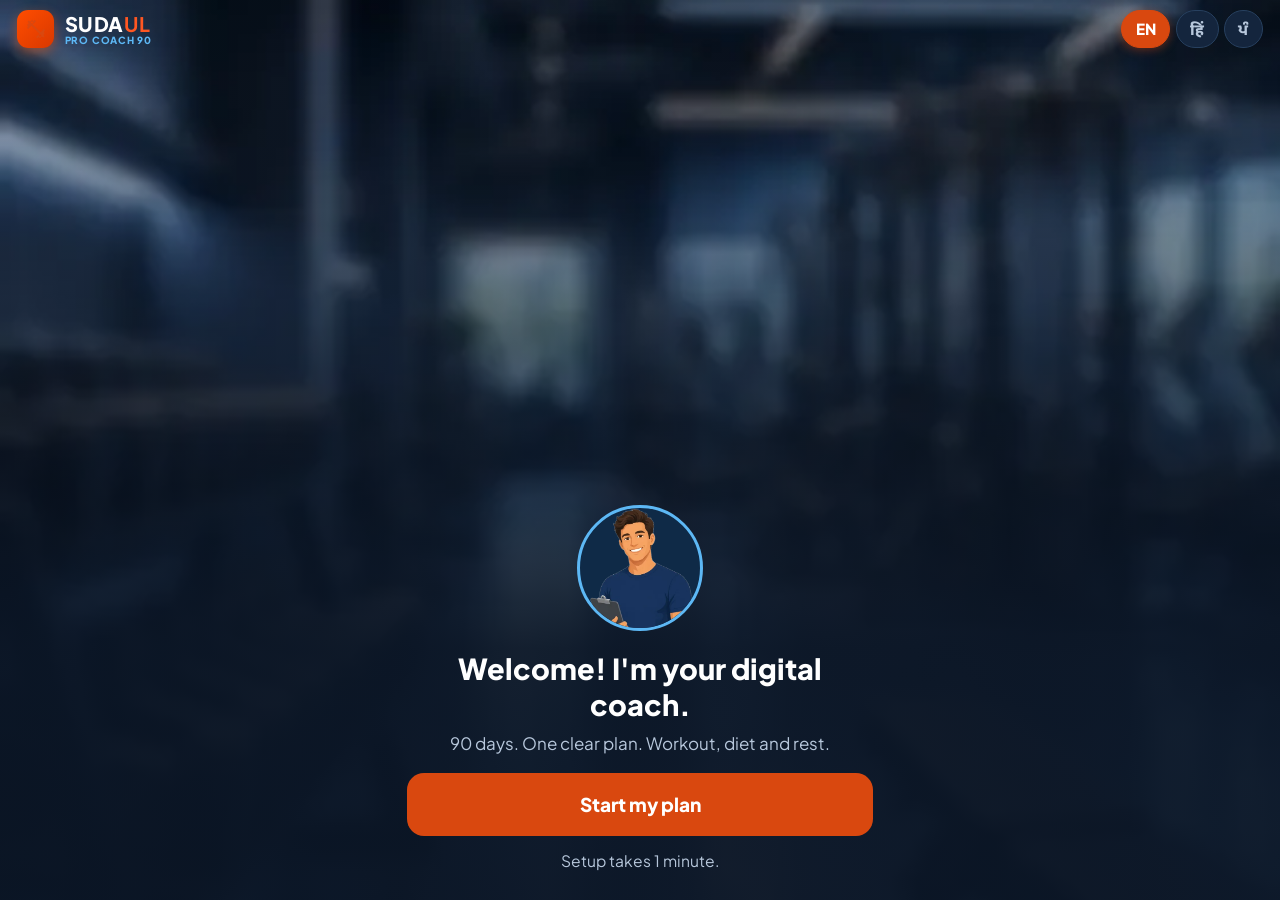
==== index.html @ 7822849e "Add files via upload" ====
<!doctype html>
<html lang="en"><head><meta charset="utf-8">
<meta name="viewport" content="width=device-width,initial-scale=1,viewport-fit=cover">
<meta name="theme-color" content="#0B1626">
<meta name="mobile-web-app-capable" content="yes">
<title>Sudaul · 90-day coach</title>
<link rel="manifest" href="manifest.json">
<link rel="icon" type="image/png" href="[data-uri]"><link rel="apple-touch-icon" href="[data-uri]">
<link rel="preconnect" href="https://fonts.googleapis.com">
<link rel="preconnect" href="https://fonts.gstatic.com" crossorigin>
<link href="https://fonts.googleapis.com/css2?family=Plus+Jakarta+Sans:wght@500;600;700;800&family=Noto+Sans+Devanagari:wght@500;600;700;800&family=Noto+Sans+Gurmukhi:wght@500;600;700;800&display=swap" rel="stylesheet">
<link rel="stylesheet" href="styles.css?v=11">
</head><body><div id="app"></div><script src="app.js?v=11"></script><script>if("serviceWorker" in navigator&&location.protocol.indexOf("http")===0)navigator.serviceWorker.register("sw.js").catch(function(){})</script></body></html>
---- styles.css ----
:root{--bg:#0B1626;--card:#14253D;--card2:#1b3354;--blue:#5DB8F5;--orange:#D9480F;--white:#fff;--muted:#B7C7DB;--line:#27405f;color-scheme:dark}
*{box-sizing:border-box;-webkit-tap-highlight-color:transparent}
html{font-size:17px}
body{margin:0;background:var(--bg);color:var(--white);font-family:"Plus Jakarta Sans","Noto Sans Devanagari","Noto Sans Gurmukhi",system-ui,-apple-system,BlinkMacSystemFont,"Segoe UI",Roboto,sans-serif;line-height:1.5;min-height:100vh}
button{font:inherit;color:inherit;border:0;background:none;cursor:pointer}
h1,h2,h3,p{margin:0}
h1{font-size:1.7rem;line-height:1.25;font-weight:800}h2{font-size:1.3rem;font-weight:800}h3{font-size:1.08rem;font-weight:700}
.muted{color:var(--muted)}.blue{color:var(--blue)}.sm{font-size:.92rem}
.top{position:fixed;top:0;left:0;right:0;z-index:30;display:flex;justify-content:space-between;align-items:center;padding:.6rem 1rem;padding-top:max(.6rem,env(safe-area-inset-top));background:rgba(11,22,38,.92);backdrop-filter:blur(10px)}
.top.clear{background:transparent;backdrop-filter:none}
.brand{font-weight:800;font-size:1.15rem;letter-spacing:.02em}.brand b{color:var(--orange)}
.langs{display:flex;gap:.3rem}.langs button{padding:.35rem .7rem;border-radius:99px;background:var(--card);font-weight:700;font-size:.9rem;color:var(--muted)}.langs button.on{background:var(--blue);color:#06182b}
html,body{height:100%;overflow-x:hidden;-webkit-overflow-scrolling:touch}
#app{min-height:100vh;display:flex;flex-direction:column}
.page{max-width:30rem;width:100%;margin:0 auto;padding:calc(5.4rem + env(safe-area-inset-top)) 1rem calc(7.8rem + env(safe-area-inset-bottom));box-sizing:border-box;min-height:100vh}
.page::after{content:"";display:block;height:2.5rem;clear:both}
.pad{max-width:30rem;width:100%;margin:0 auto;padding:calc(5.4rem + env(safe-area-inset-top)) 1rem calc(7.8rem + env(safe-area-inset-bottom));box-sizing:border-box;min-height:100vh}
.pad::after{content:"";display:block;height:2.5rem;clear:both}
.nav{position:fixed;bottom:0;left:0;right:0;z-index:30;display:flex;justify-content:center;background:rgba(11,22,38,.96);border-top:1px solid var(--line);padding-bottom:env(safe-area-inset-bottom)}
.nav>div{display:flex;width:100%;max-width:30rem}.nav button{flex:1;padding:.7rem 0 .6rem;font-size:.85rem;color:var(--muted);display:flex;flex-direction:column;align-items:center;gap:.15rem}.nav button.on{color:var(--blue);font-weight:700}.nav svg{width:1.55rem;height:1.55rem}
.welcome{position:fixed;inset:0;background:#0B1626 center/cover;display:flex;flex-direction:column;justify-content:flex-end}
.welcome:before{content:"";position:absolute;inset:0;background:linear-gradient(180deg,rgba(11,22,38,.15),rgba(11,22,38,.55) 38%,rgba(11,22,38,.95) 72%)}
.wbody{position:relative;max-width:30rem;width:100%;margin:0 auto;padding:1.2rem 1.3rem calc(1.6rem + env(safe-area-inset-bottom));text-align:center}
.coach{width:7.4rem;height:7.4rem;border-radius:50%;margin:0 auto 1.1rem;background:#0f2a47;border:3px solid var(--blue);overflow:hidden}.coach img{width:100%;height:100%;object-fit:cover;object-position:50% 12%}
.btn{display:block;width:100%;padding:1rem;border-radius:1rem;background:var(--orange);color:#fff;font-weight:800;font-size:1.12rem;text-align:center}.btn:active{transform:scale(.98)}
.btn.sec{background:transparent;border:2px solid var(--blue);color:var(--blue)}.btn:disabled{opacity:.4}
.card{background:var(--card);border-radius:1.1rem;padding:1.05rem}
.bar{height:.5rem;border-radius:99px;background:var(--line);overflow:hidden}.bar i{display:block;height:100%;background:var(--blue);border-radius:99px;transition:width .3s}
.opt{display:block;width:100%;text-align:left;padding:1.05rem 1.1rem;margin-bottom:.7rem;border-radius:1rem;background:var(--card);border:2px solid transparent;font-weight:700;font-size:1.08rem}.opt.on{border-color:var(--blue);background:var(--card2)}
.inp{width:100%;padding:1rem;border-radius:1rem;border:2px solid var(--line);background:var(--card);color:#fff;font:inherit;font-size:1.15rem}.inp:focus{outline:none;border-color:var(--blue)}
.row{display:flex;justify-content:space-between;align-items:center;gap:.6rem}.gap{display:flex;gap:.6rem}
.chip{padding:.2rem .7rem;border-radius:99px;background:var(--card2);color:var(--blue);font-weight:700;font-size:.88rem}
.stat{flex:1;text-align:center}.stat b{display:block;font-size:1.6rem;color:var(--blue)}
.grid7{display:grid;grid-template-columns:repeat(7,1fr);gap:.35rem}
.cell{aspect-ratio:1;border-radius:.7rem;background:var(--card);font-weight:700;font-size:.95rem;display:flex;align-items:center;justify-content:center;position:relative}
.cell.rest{color:var(--muted);background:transparent;border:1px dashed var(--line)}.cell.done{background:var(--blue);color:#06182b}.cell.today{outline:3px solid var(--orange)}
.tabs{display:flex;gap:.4rem;margin-bottom:1rem}.tabs button{flex:1;padding:.7rem .2rem;border-radius:.9rem;background:var(--card);font-weight:700;font-size:.92rem;color:var(--muted)}.tabs button.on{background:var(--blue);color:#06182b}
.ex{display:flex;gap:.8rem;padding:.9rem 0;border-bottom:1px solid var(--line)}.ex:last-child{border:0}
.num{flex:none;width:2.2rem;height:2.2rem;border-radius:50%;background:var(--card2);color:var(--blue);display:flex;align-items:center;justify-content:center;font-weight:800}
.sets{color:var(--orange);font-weight:800;margin-top:.15rem}
.sp{height:1rem}.sp2{height:.5rem}
.back{color:var(--blue);font-weight:700;padding:.4rem 0;margin-bottom:.4rem}
.dots{display:flex;gap:.35rem;justify-content:center;margin:0 0 1rem}

.run{position:fixed;inset:0;z-index:50;background:var(--bg);display:flex;flex-direction:column;padding:max(1rem,env(safe-area-inset-top)) 1.2rem max(1.2rem,env(safe-area-inset-bottom))}
.run.rest{background:#124a85}.run.rest .bar{background:rgba(255,255,255,.25)}
.rtop{display:flex;align-items:center;gap:.8rem;margin-bottom:1.4rem}.ib{padding:.5rem .8rem;border-radius:.8rem;background:var(--card);font-weight:800}.ib.sm{font-size:.82rem;color:var(--muted)}
.rmid{flex:1;display:flex;flex-direction:column;max-width:30rem;width:100%;margin:0 auto;padding-top:.6rem}
.timer{font-size:4.2rem;font-weight:800;color:var(--blue);font-variant-numeric:tabular-nums;margin:1.2rem 0 .6rem;line-height:1.1}.timer.white{color:#fff}
.bar.tb{height:.6rem}.grow{flex:1}
.btn.wh{background:#fff;color:#124a85}.btn.sec2{background:rgba(255,255,255,.18);color:#fff}
.gap .btn{flex:1}.run.fin{background:radial-gradient(circle at 50% 18%,#17345a,var(--bg) 62%)}

.runpage{min-height:100vh;display:flex;flex-direction:column;padding:1rem;padding-top:max(1rem,env(safe-area-inset-top));max-width:30rem;margin:0 auto}.restbg{background:#0f3f78;max-width:none}.restbg>*{max-width:30rem;width:100%;margin-left:auto;margin-right:auto}
.runtop{display:flex;justify-content:space-between;align-items:center;margin-bottom:.8rem}.ib{width:2.6rem;height:2.6rem;border-radius:50%;background:var(--card);font-size:1.1rem}
.pill{padding:.4rem .75rem;border-radius:99px;background:var(--card);font-weight:700;font-size:.85rem;color:var(--muted)}.pill.on{background:var(--blue);color:#06182b}
.center{flex:1;display:flex;flex-direction:column;align-items:center;justify-content:center;text-align:center;padding-bottom:2rem}.ring{width:13rem;height:13rem}.trophy{width:8rem;height:8rem}
.bigrep{display:flex;flex-direction:column;align-items:center}.bigrep b{font-size:5.5rem;line-height:1;color:var(--blue)}.bigrep span{color:var(--muted);font-size:1.2rem}
.gap .opt{margin-bottom:0;text-align:center;font-size:.95rem;padding:.9rem .3rem}.center .gap{width:100%}.center .btn{width:100%}
.sheet{position:fixed;inset:0;z-index:60;background:rgba(0,0,0,.65);display:flex;align-items:flex-end;justify-content:center;padding:1rem}.sheet .card{width:100%;max-width:30rem}.sheet .opt{background:var(--card2)}

.brand{display:flex;align-items:center;gap:.4rem}.brand svg{width:1.6rem;height:1.6rem;color:var(--orange)}

.opt.meal{margin-bottom:.6rem}.ib:disabled{opacity:.3}.nav button{font-size:.78rem}

.fl{flex:1;display:block}.fl span{display:block;font-size:.85rem;color:var(--muted);margin-bottom:.25rem}select.inp{appearance:none;background-image:none}.chips{display:flex;flex-wrap:wrap;gap:.4rem;margin-top:.4rem}.chipb{padding:.45rem .75rem;border-radius:99px;background:var(--card2);color:#fff;font-size:.88rem;font-weight:600}.warnc{color:var(--orange)!important}.card.row{width:100%}

.exfig{flex:none;width:5.4rem}.exfig svg{width:100%;height:auto;background:var(--card2);border-radius:.7rem;display:block}.fig.big{width:100%;max-width:19rem;height:auto;background:var(--card);border-radius:1rem;margin-bottom:.8rem}

.vid{width:100%;max-height:34vh;border-radius:1rem;background:#000;object-fit:cover;display:block;margin:.4rem auto}.vthumb{width:100%;height:100%;object-fit:cover;border-radius:.6rem;display:block}

/* Clean & Detailed Exercise Cards + Day-by-Day Plan UI */
.excard{background:var(--card2);border:1px solid var(--line);border-radius:1rem;padding:.85rem;margin-bottom:.75rem;cursor:pointer;transition:transform .15s,border-color .15s}
.excard:last-child{margin-bottom:0}
.excard:active{transform:scale(.99);border-color:var(--blue)}
.exhead{display:flex;align-items:center;gap:.75rem}
.exanim{position:relative;flex:none;width:5.6rem;background:var(--bg);border:1px solid var(--line);border-radius:.75rem;padding:.2rem;overflow:hidden}
.exanim svg{width:100%;height:auto;display:block}
.exstep{position:absolute;top:.25rem;left:.25rem;width:1.35rem;height:1.35rem;border-radius:50%;background:var(--blue);color:#06182b;font-size:.75rem;font-weight:800;display:flex;align-items:center;justify-content:center}
.exmeta{flex:1;min-width:0}
.exmeta h3{font-size:1.02rem;line-height:1.25;margin-bottom:.3rem}
.exbadges{display:flex;flex-wrap:wrap;gap:.35rem;margin-bottom:.25rem}
.setsbadge{padding:.18rem .55rem;border-radius:.45rem;background:rgba(217,72,15,.18);border:1px solid rgba(217,72,15,.45);color:#ff8a5b;font-weight:800;font-size:.82rem}
.restbadge{padding:.18rem .55rem;border-radius:.45rem;background:rgba(93,184,245,.14);color:var(--blue);font-weight:700;font-size:.8rem}
.exmus{font-size:.8rem;color:var(--muted);margin-top:.15rem}
.exthumb{position:relative;flex:none;width:3.6rem;height:3.6rem;border-radius:.65rem;overflow:hidden;border:1px solid var(--line);background:#000}
.exthumb img{width:100%;height:100%;object-fit:cover;display:block}
.vplay{position:absolute;inset:0;display:flex;align-items:center;justify-content:center;background:rgba(0,0,0,.35);color:#fff;font-size:.85rem}
.excue{font-size:.88rem;color:var(--muted);margin-top:.55rem;padding-top:.5rem;border-top:1px dashed var(--line)}
.exfoot{margin-top:.4rem;text-align:right;font-size:.8rem;font-weight:700;color:var(--blue)}
.daycard{margin-bottom:.85rem;border:1px solid var(--line)}
.todaycard{border:2px solid var(--orange)}
.donechip{background:var(--blue);color:#06182b}
.dayexlist{display:grid;grid-template-columns:repeat(2,1fr);gap:.5rem;margin-top:.65rem}
.dayexitem{display:flex;align-items:center;gap:.45rem;background:var(--card2);border:1px solid var(--line);border-radius:.75rem;padding:.4rem;cursor:pointer}
.dayexfig{flex:none;width:3.4rem;background:var(--bg);border-radius:.5rem;overflow:hidden}
.dayexfig svg{width:100%;height:auto;display:block}
.dayextxt{min-width:0;flex:1}
.dayextxt b{display:block;font-size:.8rem;line-height:1.2;white-space:nowrap;overflow:hidden;text-overflow:ellipsis}
.dayextxt span{display:block;font-size:.76rem;color:var(--orange);font-weight:700;margin-top:.1rem}
.smbtn{padding:.65rem;font-size:.95rem;border-radius:.8rem}

/* Reference-inspired Hero Banner, Muscle Anatomy Badges, Tabs & Exercise Library */
.dayhero{background:linear-gradient(145deg,#183459,#0e1e36);background-size:cover;background-position:center;border:1px solid var(--line);border-radius:1.15rem;padding:1.15rem;margin:.3rem 0 .8rem}
.dayhero h1{margin:.45rem 0 .35rem;font-size:1.5rem}
.herostats{display:flex;flex-wrap:wrap;gap:.75rem;font-size:.88rem;color:#e2eefc;font-weight:700}
.exright{display:flex;align-items:center;gap:.45rem;flex:none}
.musbox{display:flex;flex-direction:column;align-items:center;background:var(--bg);border:1px solid var(--line);border-radius:.65rem;padding:.2rem .3rem;width:3.2rem}
.mussvg{width:2.2rem;height:2.6rem;display:block}
.musbox span{font-size:.62rem;color:#ff8a5b;font-weight:700;text-align:center;line-height:1.1;margin-top:.1rem;max-width:100%;overflow:hidden;text-overflow:ellipsis;white-space:nowrap}
.rdot{display:inline-block;width:.45rem;height:.45rem;border-radius:50%;background:#ff4d2d;margin-right:.25rem;vertical-align:middle}
.startbig{background:linear-gradient(90deg,#12b886,#0ca678);font-size:1.15rem;letter-spacing:.03em;box-shadow:0 6px 18px rgba(18,184,134,.3)}
.infotitle{display:flex;justify-content:space-between;align-items:center;gap:.6rem;margin-bottom:.4rem}
.itabs{display:flex;background:var(--card);border-radius:99px;padding:.25rem;margin:.7rem 0;border:1px solid var(--line)}
.itabs button{flex:1;padding:.55rem;border-radius:99px;font-weight:800;font-size:.9rem;color:var(--muted)}
.itabs button.on{background:var(--blue);color:#06182b}
.fchip{padding:.35rem .75rem;border-radius:99px;background:var(--card2);border:1px solid var(--line);font-size:.85rem;font-weight:700}
.musshowcase{display:flex;gap:.75rem;margin-top:.8rem}
.musbig{flex:1;background:var(--bg);border:1px solid var(--line);border-radius:.9rem;padding:.6rem;display:flex;align-items:center;justify-content:center}
.musbig svg{width:100%;max-height:7.5rem;height:auto}
.libgrid{display:grid;grid-template-columns:repeat(2,1fr);gap:.65rem}
.libcard{background:var(--card2);border:1px solid var(--line);border-radius:.9rem;padding:.6rem;cursor:pointer;display:flex;flex-direction:column;gap:.25rem}
.libtop{position:relative;background:var(--bg);border-radius:.65rem;padding:.25rem;overflow:hidden}
.libtop svg{width:100%;height:auto;display:block}
.vcam{position:absolute;top:.3rem;right:.3rem;background:#ff4d2d;color:#fff;font-size:.7rem;padding:.15rem .35rem;border-radius:99px}
.libcard b{font-size:.88rem;line-height:1.25;margin-top:.15rem}
.libcard span{font-size:.76rem;color:var(--muted)}

/* Interactive Step-by-Step Coach Tour & Spotlight Guide */
.guidebtn{padding:.35rem .65rem!important;border-radius:99px;background:rgba(217,72,15,.22)!important;border:1px solid var(--orange)!important;color:#ff9b73!important;font-weight:800!important;font-size:.82rem!important}
.tour-backdrop{position:fixed;inset:0;z-index:80;background:rgba(4,10,20,.68);pointer-events:auto;display:flex;flex-direction:column;justify-content:flex-end;padding:1rem;padding-bottom:calc(4.9rem + env(safe-area-inset-bottom))}
.tour-card{max-width:29rem;width:100%;margin:0 auto;background:linear-gradient(155deg,#183254,#0f2038);border:2px solid var(--blue);border-radius:1.2rem;padding:1rem 1.05rem;box-shadow:0 16px 40px rgba(0,0,0,.75);animation:tourPop .22s ease-out}
.tour-card.tour-bottom{margin-top:4.2rem;margin-bottom:auto}
.tour-card.tour-top{margin-top:auto;margin-bottom:.4rem}
@keyframes tourPop{from{opacity:0;transform:translateY(10px) scale(.97)}to{opacity:1;transform:translateY(0) scale(1)}}
.tour-step-badge{padding:.22rem .65rem;border-radius:99px;background:rgba(93,184,245,.18);border:1px solid var(--blue);color:var(--blue);font-weight:800;font-size:.76rem;letter-spacing:.04em}
.tour-skip{font-size:.82rem;font-weight:700;color:var(--muted);padding:.2rem .4rem;border-radius:.5rem;background:rgba(255,255,255,.06)}
.tour-head{display:flex;align-items:flex-start;gap:.75rem;margin:.3rem 0 .4rem}
.tour-avatar{width:3.2rem;height:3.2rem;border-radius:50%;object-fit:cover;object-position:50% 12%;border:2px solid var(--orange);flex:none;background:#0f2a47}
.tour-head h3{font-size:1.05rem;color:#fff;line-height:1.25}
.tour-foot{margin-top:.5rem}
.tour-dots{display:flex;justify-content:center;gap:.35rem}
.tdot{width:.45rem;height:.45rem;border-radius:99px;background:var(--line);transition:all .2s}
.tdot.on{width:1.3rem;background:var(--orange)}
.tour-btn{padding:.75rem 1rem;font-size:.98rem;border-radius:.85rem}
.tour-focus{position:relative!important;z-index:85!important;outline:3px solid var(--orange)!important;box-shadow:0 0 0 6px rgba(217,72,15,.32),0 0 28px rgba(93,184,245,.55)!important;border-radius:1rem;transition:box-shadow .25s}
.top.tour-focus{position:fixed!important;border-radius:0 0 1rem 1rem}
.tour-ptr-badge{position:absolute;right:.65rem;z-index:90;background:var(--orange);color:#fff;font-weight:800;font-size:.78rem;padding:.2rem .55rem;border-radius:99px;box-shadow:0 4px 12px rgba(0,0,0,.5);pointer-events:none;animation:ptrBounce .9s infinite alternate ease-in-out}
.tour-ptr-badge.ptr-down{top:-.85rem}
.tour-ptr-badge.ptr-up{top:-1.65rem;right:auto;left:50%;transform:translateX(-50%)}
@keyframes ptrBounce{from{transform:translateY(0)}to{transform:translateY(-5px)}}

/* Real Human Athlete Photo & Clean Position UI */
.human-left-box{position:relative;flex:none;width:5.4rem;height:4.6rem}
.human-thumb-box{width:100%;height:100%;border-radius:.85rem;overflow:hidden;border:1.5px solid var(--line);background:#091424;position:relative}
.human-thumb-img{width:100%;height:100%;object-fit:cover;object-position:center;display:block}
.vplay-pill{position:absolute;bottom:.25rem;right:.25rem;background:rgba(217,72,15,.92);color:#fff;font-size:.68rem;font-weight:800;padding:.12rem .35rem;border-radius:.35rem;box-shadow:0 2px 6px rgba(0,0,0,.5)}
.mini2{width:3rem!important;height:3rem!important;opacity:.9}

/* Clean Target Muscle Badges & Athlete Visuals */
.target-badge{display:flex;flex-direction:column;align-items:center;justify-content:center;background:linear-gradient(145deg,#132847,#0d1c33);border:1px solid var(--blue);border-radius:.75rem;padding:.35rem .6rem;min-width:4.2rem;text-align:center}
.target-badge .t-dot{font-size:.85rem;line-height:1}
.target-badge b{font-size:.74rem;color:#fff;margin-top:.15rem;white-space:nowrap;max-width:4.6rem;overflow:hidden;text-overflow:ellipsis}
.musbig-clean{flex:1;background:var(--bg);border:1px solid var(--line);border-radius:.9rem;padding:.75rem;display:flex;flex-direction:column;align-items:center;justify-content:center;min-height:7.5rem}
.focus-title-tag{font-size:.82rem;font-weight:800;color:var(--blue);letter-spacing:.02em}
.vid-placeholder{width:100%;height:10rem;background:#000;border-radius:1rem;display:flex;align-items:center;justify-content:center;font-size:3rem;margin:.4rem auto}

/* ========================================================
   SUDAUL 3D HUBS / STORES (साफ़-सुथरे अलग-अलग खाने)
======================================================== */
.hub-section-title{display:flex;align-items:center;justify-content:space-between;margin:.9rem 0 .55rem}
.hub-section-title h3{font-size:1.05rem;font-weight:800;letter-spacing:.02em;color:#fff}
.hub-grid{display:grid;grid-template-columns:repeat(2,1fr);gap:.75rem;margin-bottom:1.15rem}
.hub-card{position:relative;background:linear-gradient(145deg,#132847 0%,#0c1b33 100%);border:1px solid rgba(93,184,245,.22);border-radius:1.15rem;padding:.9rem .85rem;display:flex;flex-direction:column;gap:.4rem;cursor:pointer;box-shadow:0 8px 24px rgba(0,0,0,.45);transition:transform .18s ease,border-color .18s ease}
.hub-card:active{transform:scale(.97);border-color:var(--orange)}
.hub-icon-3d{width:3.1rem;height:3.1rem;border-radius:.95rem;display:flex;align-items:center;justify-content:center;font-size:1.6rem;box-shadow:0 8px 18px rgba(0,0,0,.5);margin-bottom:.2rem;border:1px solid rgba(255,255,255,.15)}
.hub-blue .hub-icon-3d{background:linear-gradient(135deg,#1e40af 0%,#3b82f6 50%,#60a5fa 100%)}
.hub-green .hub-icon-3d{background:linear-gradient(135deg,#065f46 0%,#10b981 50%,#34d399 100%)}
.hub-purple .hub-icon-3d{background:linear-gradient(135deg,#4338ca 0%,#6366f1 50%,#818cf8 100%)}
.hub-gold .hub-icon-3d{background:linear-gradient(135deg,#b45309 0%,#f59e0b 50%,#fbbf24 100%)}
.hub-card b{font-size:.95rem;font-weight:800;line-height:1.25;color:#fff}
.hub-card span{font-size:.78rem;color:var(--muted);line-height:1.35}
.hub-tag{position:absolute;top:.65rem;right:.65rem;font-size:.65rem;font-weight:800;padding:.15rem .45rem;border-radius:99px;background:rgba(93,184,245,.16);color:var(--blue);border:1px solid rgba(93,184,245,.3)}

/* Level Selector Bar (Beginner -> Pro) */
.pro-lvl-bar{display:flex;background:var(--card);border-radius:1rem;padding:.3rem;gap:.3rem;margin:.75rem 0;border:1px solid var(--line)}
.pro-lvl-bar button{flex:1;padding:.65rem .3rem;border-radius:.75rem;font-weight:800;font-size:.85rem;color:var(--muted);transition:all .2s ease}
.pro-lvl-bar button.lvl-0.on{background:linear-gradient(135deg,#059669,#10b981);color:#fff;box-shadow:0 4px 14px rgba(16,185,129,.35)}
.pro-lvl-bar button.lvl-1.on{background:linear-gradient(135deg,#d97706,#f59e0b);color:#fff;box-shadow:0 4px 14px rgba(245,158,11,.35)}
.pro-lvl-bar button.lvl-2.on{background:linear-gradient(135deg,#dc2626,#ef4444);color:#fff;box-shadow:0 4px 14px rgba(239,68,68,.35)}

.pro-guidance-card{background:linear-gradient(145deg,#132847,#0e1c31);border:1.5px solid var(--blue);border-radius:1.15rem;padding:1rem;margin-bottom:1rem;box-shadow:0 8px 24px rgba(0,0,0,.4)}
.pro-guidance-header{display:flex;align-items:center;justify-content:space-between;margin-bottom:.5rem}
.pro-stats-strip{display:flex;flex-wrap:wrap;gap:.5rem;margin:.55rem 0 .35rem}
.pro-stat-chip{padding:.25rem .65rem;border-radius:.55rem;background:rgba(93,184,245,.14);border:1px solid rgba(93,184,245,.3);color:var(--blue);font-weight:800;font-size:.82rem}

/* Language Switcher Polish */
.langs button{padding:.38rem .8rem;border-radius:99px;background:var(--card);font-weight:800;font-size:.9rem;color:var(--muted);border:1px solid var(--line);transition:all .18s ease}
.langs button.on{background:var(--orange);color:#fff;border-color:var(--orange);box-shadow:0 2px 10px rgba(217,72,15,.4)}

/* Pro Athletic Back Button */
.back-btn{display:inline-flex;align-items:center;gap:.45rem;padding:.52rem 1.05rem;border-radius:99px;background:linear-gradient(145deg,#132847,#0b182d);border:1.5px solid rgba(56,189,248,.4);color:#fff;font-weight:800;font-size:.88rem;cursor:pointer;margin-bottom:.85rem;box-shadow:0 4px 14px rgba(0,0,0,.45);transition:all .15s ease}
.back-btn:active{transform:scale(.95);background:#19355e;border-color:var(--orange)}
.back-btn svg{width:1.15rem;height:1.15rem;stroke:var(--blue)}

/* Athletic Gym Brand Header */
.brand{display:flex;align-items:center;gap:.6rem}
.brand-badge{width:2.2rem;height:2.2rem;border-radius:.65rem;background:linear-gradient(135deg,#ff4d00,#d93800);display:flex;align-items:center;justify-content:center;color:#fff;box-shadow:0 4px 12px rgba(255,77,0,.45)}
.brand-badge svg{width:1.3rem;height:1.3rem}
.brand-text{display:flex;flex-direction:column;line-height:1.1}
.brand-text span{font-size:1.18rem;font-weight:900;letter-spacing:.03em;color:#fff}
.brand-text b{color:#ff5722}
.brand-text small{font-size:.58rem;font-weight:800;letter-spacing:.08em;color:var(--blue);text-transform:uppercase}

/* Yoga & Mobility Studio Styles */
.hub-teal .hub-icon-3d{background:linear-gradient(135deg,#0e7490 0%,#06b6d4 50%,#67e8f9 100%)}
.hub-wide{grid-column:span 2}
.yoga-tabs{display:flex;gap:.4rem;overflow-x:auto;padding-bottom:.4rem;margin:.75rem 0 1rem;scrollbar-width:none}
.yoga-tabs::-webkit-scrollbar{display:none}
.yoga-tabs button{padding:.52rem .95rem;border-radius:99px;font-size:.85rem;font-weight:800;white-space:nowrap;background:var(--card);color:var(--muted);border:1px solid var(--line);cursor:pointer;transition:all .18s ease}
.yoga-tabs button.on{background:linear-gradient(135deg,#06b6d4,#0891b2);color:#fff;border-color:#22d3ee;box-shadow:0 4px 14px rgba(6,182,212,.4)}
.yoga-card{background:linear-gradient(145deg,#0c1d33,#081324);border:1px solid rgba(6,182,212,.28);border-radius:1.15rem;padding:1.1rem;margin-bottom:1rem;box-shadow:0 6px 20px rgba(0,0,0,.4)}
.yoga-badge{display:inline-block;padding:.2rem .55rem;border-radius:.4rem;font-size:.7rem;font-weight:800;text-transform:uppercase;background:rgba(6,182,212,.15);color:#22d3ee;border:1px solid rgba(6,182,212,.3);margin-bottom:.55rem}
.yoga-step{display:flex;gap:.8rem;align-items:flex-start;margin:.8rem 0;padding-bottom:.8rem;border-bottom:1px solid rgba(255,255,255,.07)}
.yoga-step:last-child{border-bottom:none;margin-bottom:0;padding-bottom:0}
.yoga-step-num{width:1.8rem;height:1.8rem;border-radius:50%;background:rgba(6,182,212,.2);border:1.5px solid #06b6d4;color:#22d3ee;font-weight:900;font-size:.82rem;display:flex;align-items:center;justify-content:center;flex-shrink:0}
.yoga-breath-box{background:radial-gradient(circle,rgba(6,182,212,.18) 0%,rgba(12,29,51,.85) 75%);border:1.5px solid rgba(6,182,212,.4);border-radius:1.4rem;padding:1.6rem 1rem;text-align:center;margin:1.1rem 0}
.breath-anim-circle{width:88px;height:88px;margin:0 auto 1rem;border-radius:50%;background:linear-gradient(135deg,#06b6d4,#38bdf8);box-shadow:0 0 25px rgba(6,182,212,.6);animation:breathPulse 8s infinite ease-in-out;display:flex;align-items:center;justify-content:center;font-size:1.8rem}
@keyframes breathPulse{0%,100%{transform:scale(.78);opacity:.65}50%{transform:scale(1.18);opacity:1;box-shadow:0 0 45px rgba(56,189,248,.85)}}

/* Visual Diet Cards & Superfood Showcase */
.diet-food-grid{display:grid;grid-template-columns:repeat(2,1fr);gap:.65rem;margin:.75rem 0}
.diet-food-card{background:linear-gradient(145deg,#132847,#0c1c33);border:1px solid rgba(93,184,245,.2);border-radius:1rem;padding:.75rem;display:flex;align-items:center;gap:.65rem;box-shadow:0 4px 14px rgba(0,0,0,.35);transition:transform .18s ease}
.diet-food-card:active{transform:scale(.97);border-color:var(--orange)}
.diet-food-ico{width:2.6rem;height:2.6rem;border-radius:.75rem;background:rgba(255,255,255,.07);border:1px solid rgba(255,255,255,.12);display:flex;align-items:center;justify-content:center;font-size:1.45rem;flex-shrink:0}
.diet-food-info{display:flex;flex-direction:column;line-height:1.2}
.diet-food-info b{font-size:.88rem;color:#fff}
.diet-food-info span{font-size:.74rem;color:var(--blue);margin-top:.2rem;font-weight:700}
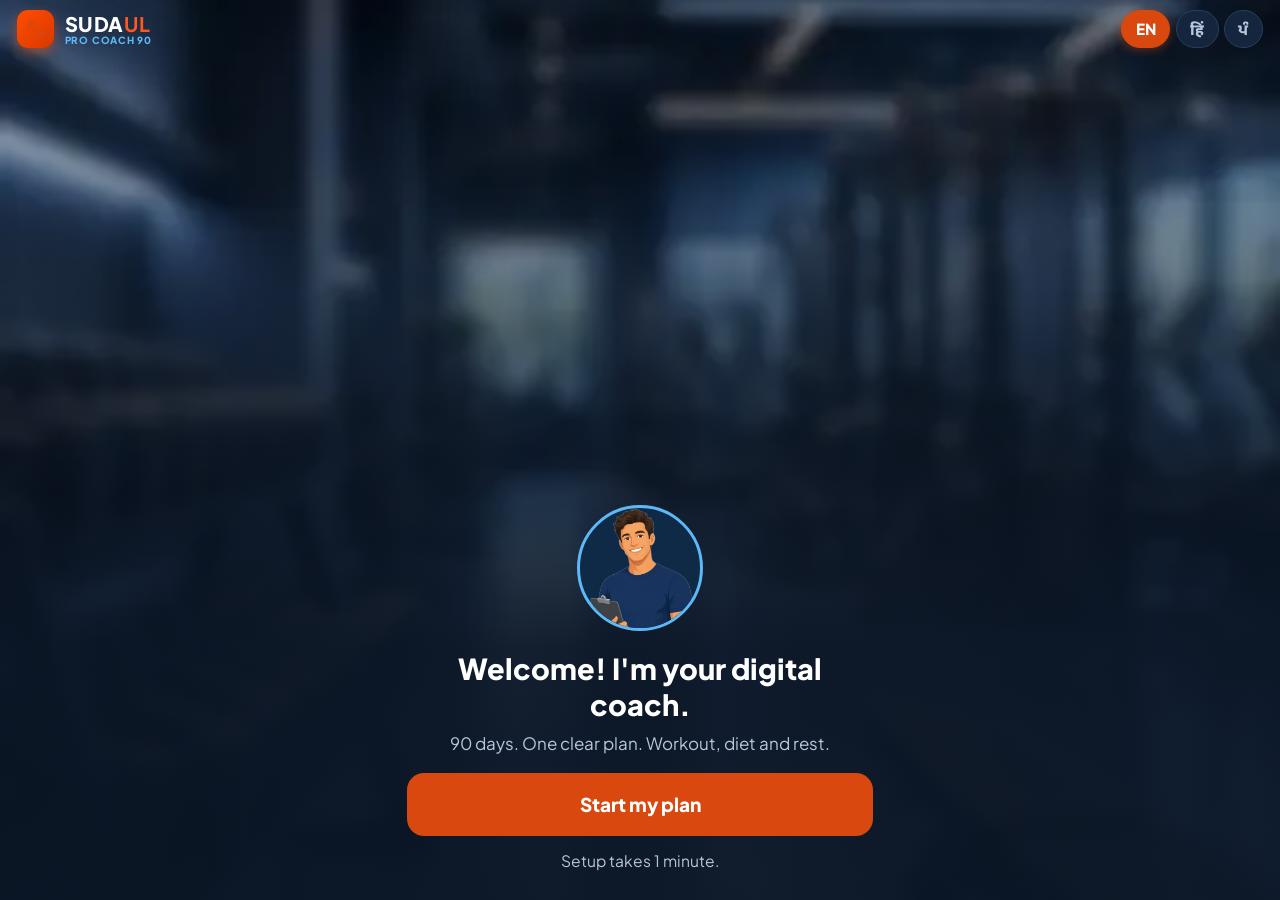
==== commit 414d4316: "Add files via upload" ====
--- a/index.html
+++ b/index.html
@@ -1,6 +1,8 @@
 <!doctype html>
-<html lang="en"><head><meta charset="utf-8">
+<html lang="en" class="notranslate" translate="no"><head><meta charset="utf-8">
 <meta name="viewport" content="width=device-width,initial-scale=1,viewport-fit=cover">
+<meta name="google" content="notranslate">
+<meta name="format-detection" content="telephone=no">
 <meta name="theme-color" content="#0B1626">
 <meta name="mobile-web-app-capable" content="yes">
 <title>Sudaul · 90-day coach</title>
@@ -9,5 +11,5 @@
 <link rel="preconnect" href="https://fonts.googleapis.com">
 <link rel="preconnect" href="https://fonts.gstatic.com" crossorigin>
 <link href="https://fonts.googleapis.com/css2?family=Plus+Jakarta+Sans:wght@500;600;700;800&family=Noto+Sans+Devanagari:wght@500;600;700;800&family=Noto+Sans+Gurmukhi:wght@500;600;700;800&display=swap" rel="stylesheet">
-<link rel="stylesheet" href="styles.css?v=11">
-</head><body><div id="app"></div><script src="app.js?v=11"></script><script>if("serviceWorker" in navigator&&location.protocol.indexOf("http")===0)navigator.serviceWorker.register("sw.js").catch(function(){})</script></body></html>
+<link rel="stylesheet" href="styles.css?v=14">
+</head><body><div id="app"></div><script src="app.js?v=14"></script><script>if("serviceWorker" in navigator&&location.protocol.indexOf("http")===0)navigator.serviceWorker.register("sw.js").catch(function(){})</script></body></html>
--- a/styles.css
+++ b/styles.css
@@ -236,3 +236,58 @@
 .diet-food-info{display:flex;flex-direction:column;line-height:1.2}
 .diet-food-info b{font-size:.88rem;color:#fff}
 .diet-food-info span{font-size:.74rem;color:var(--blue);margin-top:.2rem;font-weight:700}
+
+/* Goal Diets Section (from Screenshot 46394) */
+.goal-diet-grid{display:grid;grid-template-columns:1fr;gap:.75rem;margin:.75rem 0}
+.goal-diet-card{background:linear-gradient(145deg,#132847,#0c1c33);border:1.5px solid rgba(93,184,245,.25);border-radius:1.15rem;padding:1rem;box-shadow:0 6px 18px rgba(0,0,0,.4);transition:all .18s ease}
+.goal-diet-card.on{border-color:var(--orange);background:linear-gradient(145deg,#1b355c,#11233e);box-shadow:0 8px 24px rgba(217,72,15,.35)}
+.goal-diet-head{display:flex;justify-content:space-between;align-items:center;margin-bottom:.35rem}
+.goal-diet-head b{font-size:1.02rem;color:#fff}
+.goal-diet-badge{font-size:.72rem;font-weight:800;padding:.2rem .55rem;border-radius:99px;background:rgba(217,72,15,.2);color:#ff9b73;border:1px solid rgba(217,72,15,.4)}
+.goal-diet-card p{font-size:.84rem;color:var(--muted);line-height:1.45}
+
+/* Target Area Bar & Gender Focus (Screenshots 46393, 46386) */
+.gender-tabs{display:flex;gap:.4rem;margin:.75rem 0 .5rem}
+.gender-tabs button{flex:1;padding:.6rem .4rem;border-radius:.85rem;font-size:.88rem;font-weight:800;background:var(--card);color:var(--muted);border:1px solid var(--line);cursor:pointer;transition:all .18s ease}
+.gender-tabs button.on{background:linear-gradient(135deg,#1e40af,#3b82f6);color:#fff;border-color:#60a5fa;box-shadow:0 4px 12px rgba(59,130,246,.35)}
+.eq-tabs{display:flex;gap:.4rem;margin:.5rem 0 .8rem}
+.eq-tabs button{flex:1;padding:.5rem .4rem;border-radius:99px;font-size:.82rem;font-weight:700;background:var(--card);color:var(--muted);border:1px solid var(--line);cursor:pointer}
+.eq-tabs button.on{background:var(--orange);color:#fff;border-color:var(--orange)}
+
+/* Home vs Gym Segmented Control (Screenshot 46381) */
+.mode-toggle-bar{display:flex;background:var(--card);border-radius:1rem;padding:.3rem;gap:.35rem;margin:.4rem 0 1rem;border:1px solid var(--line);box-shadow:0 4px 14px rgba(0,0,0,.3)}
+.mode-toggle-bar button{flex:1;padding:.65rem .4rem;border-radius:.75rem;font-weight:800;font-size:.9rem;color:var(--muted);transition:all .18s ease;cursor:pointer}
+.mode-toggle-bar button.on{background:linear-gradient(135deg,#0284c7,#0369a1);color:#fff;box-shadow:0 4px 12px rgba(2,132,199,.4)}
+
+/* Hit Your Target Areas 4-Card Visual Showcase (Screenshot 46379) */
+.target-area-showcase{display:grid;grid-template-columns:1fr;gap:.75rem;margin:.8rem 0 1.2rem}
+.target-area-tile{background:linear-gradient(145deg,#122543,#0b182d);border:1.5px solid rgba(93,184,245,.25);border-radius:1.15rem;padding:.9rem 1rem;display:flex;align-items:center;justify-content:space-between;cursor:pointer;box-shadow:0 6px 18px rgba(0,0,0,.4);transition:all .18s ease}
+.target-area-tile:active{transform:scale(.98);border-color:var(--orange)}
+.target-area-tile-left{display:flex;align-items:center;gap:.85rem}
+.target-area-tile-left .tile-ico{width:3rem;height:3rem;border-radius:.85rem;background:rgba(255,255,255,.07);border:1px solid rgba(255,255,255,.15);display:flex;align-items:center;justify-content:center;font-size:1.6rem;flex-shrink:0}
+.target-area-tile-text{display:flex;flex-direction:column;line-height:1.25}
+.target-area-tile-text b{font-size:.98rem;color:#fff}
+.target-area-tile-text span{font-size:.78rem;color:var(--muted);margin-top:.2rem}
+.target-area-badge{padding:.25rem .6rem;border-radius:99px;background:rgba(93,184,245,.18);border:1px solid rgba(93,184,245,.35);color:var(--blue);font-weight:800;font-size:.76rem;flex-shrink:0}
+
+/* 3 Immersive Section Themes (Gym, Yoga, Diet) */
+.bg-theme-gym{
+  background: radial-gradient(circle at 10% 4%, rgba(217, 72, 15, 0.18) 0%, transparent 45%),
+              radial-gradient(circle at 92% 24%, rgba(56, 189, 248, 0.15) 0%, transparent 42%),
+              radial-gradient(circle at 50% 85%, rgba(15, 35, 65, 0.6) 0%, transparent 60%),
+              var(--bg);
+}
+
+.bg-theme-diet{
+  background: radial-gradient(circle at 88% 8%, rgba(16, 185, 129, 0.18) 0%, transparent 45%),
+              radial-gradient(circle at 12% 38%, rgba(245, 158, 11, 0.14) 0%, transparent 42%),
+              radial-gradient(circle at 50% 90%, rgba(6, 95, 70, 0.4) 0%, transparent 60%),
+              var(--bg);
+}
+
+.bg-theme-yoga{
+  background: radial-gradient(circle at 50% 0%, rgba(6, 182, 212, 0.24) 0%, transparent 55%),
+              radial-gradient(circle at 92% 42%, rgba(245, 158, 11, 0.15) 0%, transparent 48%),
+              radial-gradient(circle at 10% 80%, rgba(14, 116, 144, 0.4) 0%, transparent 60%),
+              var(--bg);
+}
